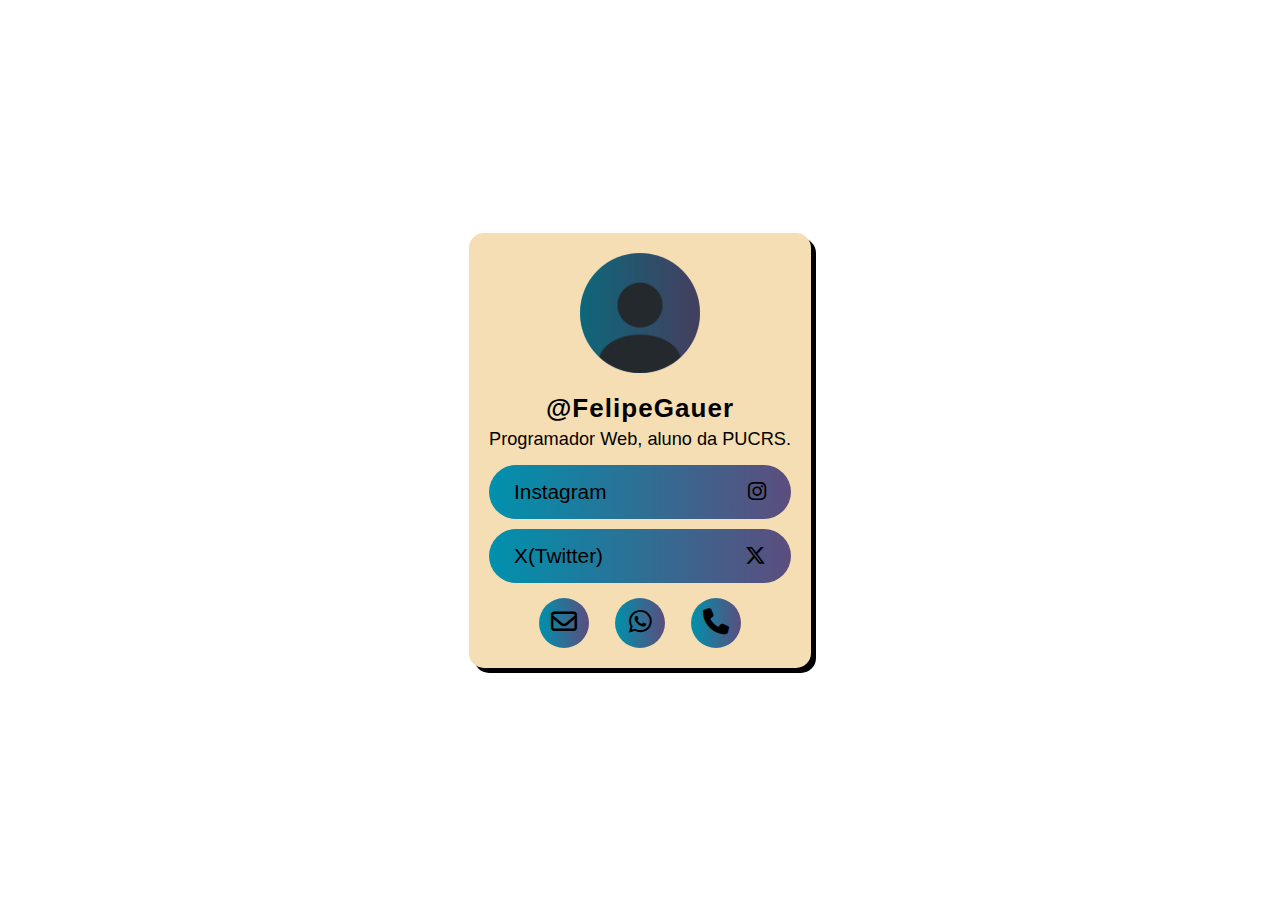
==== Contact/index.html @ 223a10b8 "contact" ====
<!DOCTYPE html>
<html lang="en">

<head>
    <meta charset="UTF-8">
    <meta name="viewport" content="width=device-width, initial-scale=1.0">
    <link rel="stylesheet" href="https://cdnjs.cloudflare.com/ajax/libs/font-awesome/6.5.2/css/all.min.css">
    <link rel="stylesheet" href="./style.css">
    <title>Contact</title>
</head>

<body>

    <section class="content">
        <header>
            <div class="profile-pic gradient">
                <img src="./images/profile-circle-icon-2048x2048-cqe5466q.png" alt="">
            </div>
            <h1>@FelipeGauer</h1>
            <p>Programador Web, aluno da PUCRS.</p>
        </header>

        <ul class="links">
            <li class="gradient">
                <a href="">Instagram <i class="fa-brands fa-instagram"></i> </a>
            </li>
            <li class="gradient">
                <a href="">X(Twitter) <i class="fa-brands fa-x-twitter"></i> </a>
            </li>
        </ul>


        <footer>
            <div class="ft-links gradient"><a href=""><i class="fa-regular fa-envelope"></i></a></div>
            <div class="ft-links gradient"><a href=""><i class="fa-brands fa-whatsapp"></i></a></div>
            <div class="ft-links gradient"><a href=""><i class="fa-solid fa-phone"></i></a></div>
        </footer>
    </section>

</body>

</html>
---- Contact/style.css ----
*{
    margin: 0;
    padding: 0;
    box-sizing: border-box;
}

:root{
    font-size: 26px;
    font-family: Arial, Helvetica, sans-serif;
}

body{
    display: flex;
    justify-content: center;
    align-items: center;
    height: 100vh;
}

.gradient{
    background: linear-gradient(90deg,
     #0091ad,
     #1780a1,
     #2e6f95,
     #455e89,
     #5c4d7d
      );
}

.content{
    position: absolute;
    max-width: 540px;
    background-color: wheat;
    padding: 20px;
    border-radius: 15px;
    gap: 10px;
    box-shadow: 5px 5px 0 black;
    transition:all 0.2s ease-out;
}
.content:hover{
   transform: translate(-3px,-5px);
   box-shadow: 8px 10px 0 black;
}
header{
    display: flex;
    flex-direction: column;
    justify-content: center;
    align-items: center;
}

.profile-pic{
    width: 120px;
    height: 120px;
    object-fit: cover;
    border-radius: 50%;
    margin-bottom: 20px;
}
header h1{
    font-size: 1rem;
    margin-bottom: 5px;
    letter-spacing: 0.04rem;
} 
header p{
    font-size: 0.7rem;
}
.profile-pic img{
    width: 100%;
}


.links{
    display: flex;
    flex-direction: column;
    padding: 15px 0;
    gap: 10px;
}
a{
    color: black;
    text-decoration: none;
}


.links li{
    padding: 5px;
    border-radius: 30px;
    list-style: none;
    background-color: aquamarine;

}

.links li a{
    flex-grow: 1;
    display: flex;
    justify-content: space-between;
    padding: 10px 20px;
    border-radius: inherit;
    align-items: center;
    font-size: 0.8rem;
}

footer{
    display: flex;
    justify-content: center;
    gap: 1rem;
}

.ft-links{
    display: flex;
    width: 50px;
    height: 50px;
    justify-content: center;
    align-items: center;
    border-radius: 50%;
}
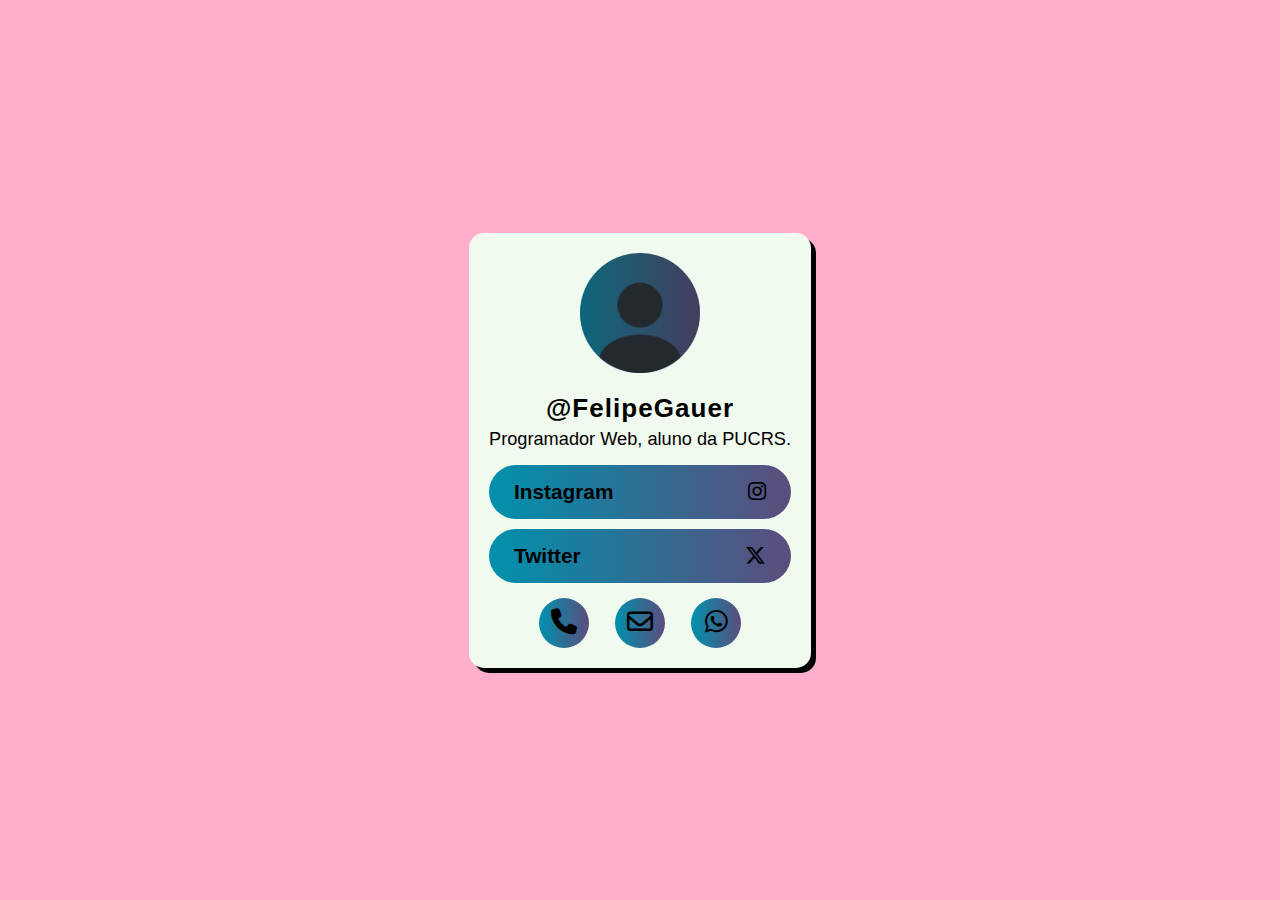
==== commit 7d0d69cf: "fotos responsivas conforme vw e vh" ====
--- a/Contact/index.html
+++ b/Contact/index.html
@@ -25,15 +25,16 @@
                 <a href="">Instagram <i class="fa-brands fa-instagram"></i> </a>
             </li>
             <li class="gradient">
-                <a href="">X(Twitter) <i class="fa-brands fa-x-twitter"></i> </a>
+                <a href="">Twitter <i class="fa-brands fa-x-twitter"></i> </a>
             </li>
         </ul>
 
 
         <footer>
+            <div class="ft-links gradient"><a href=""><i class="fa-solid fa-phone"></i></a></div>
             <div class="ft-links gradient"><a href=""><i class="fa-regular fa-envelope"></i></a></div>
             <div class="ft-links gradient"><a href=""><i class="fa-brands fa-whatsapp"></i></a></div>
-            <div class="ft-links gradient"><a href=""><i class="fa-solid fa-phone"></i></a></div>
+            
         </footer>
     </section>
 
--- a/Contact/style.css
+++ b/Contact/style.css
@@ -14,6 +14,8 @@
     justify-content: center;
     align-items: center;
     height: 100vh;
+    background-color: #ffafcc;
+    overflow: hidden;
 }
 
 .gradient{
@@ -29,7 +31,7 @@
 .content{
     position: absolute;
     max-width: 540px;
-    background-color: wheat;
+    background-color: #f1faee;
     padding: 20px;
     border-radius: 15px;
     gap: 10px;
@@ -58,6 +60,7 @@
     font-size: 1rem;
     margin-bottom: 5px;
     letter-spacing: 0.04rem;
+    font-weight: bolder;
 } 
 header p{
     font-size: 0.7rem;
@@ -83,7 +86,7 @@
     padding: 5px;
     border-radius: 30px;
     list-style: none;
-    background-color: aquamarine;
+    font-weight: 550;
 
 }
 
